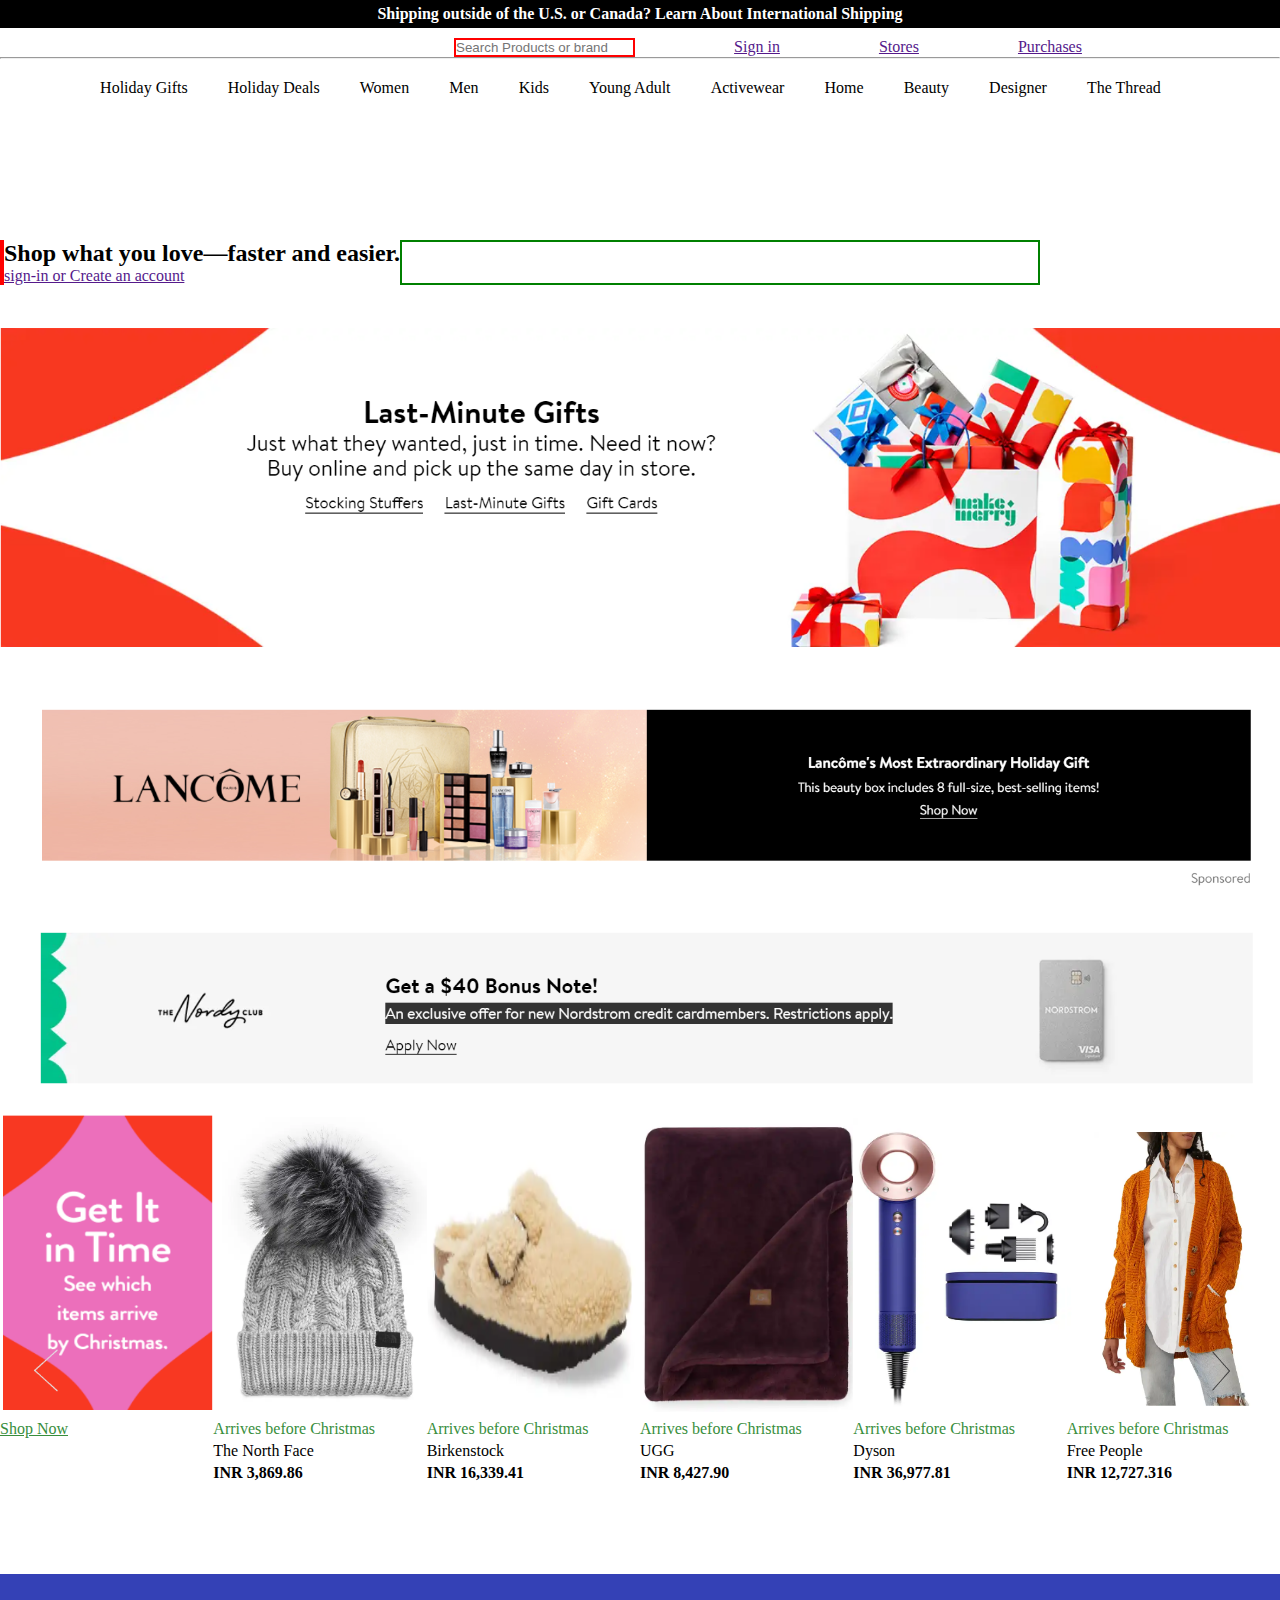
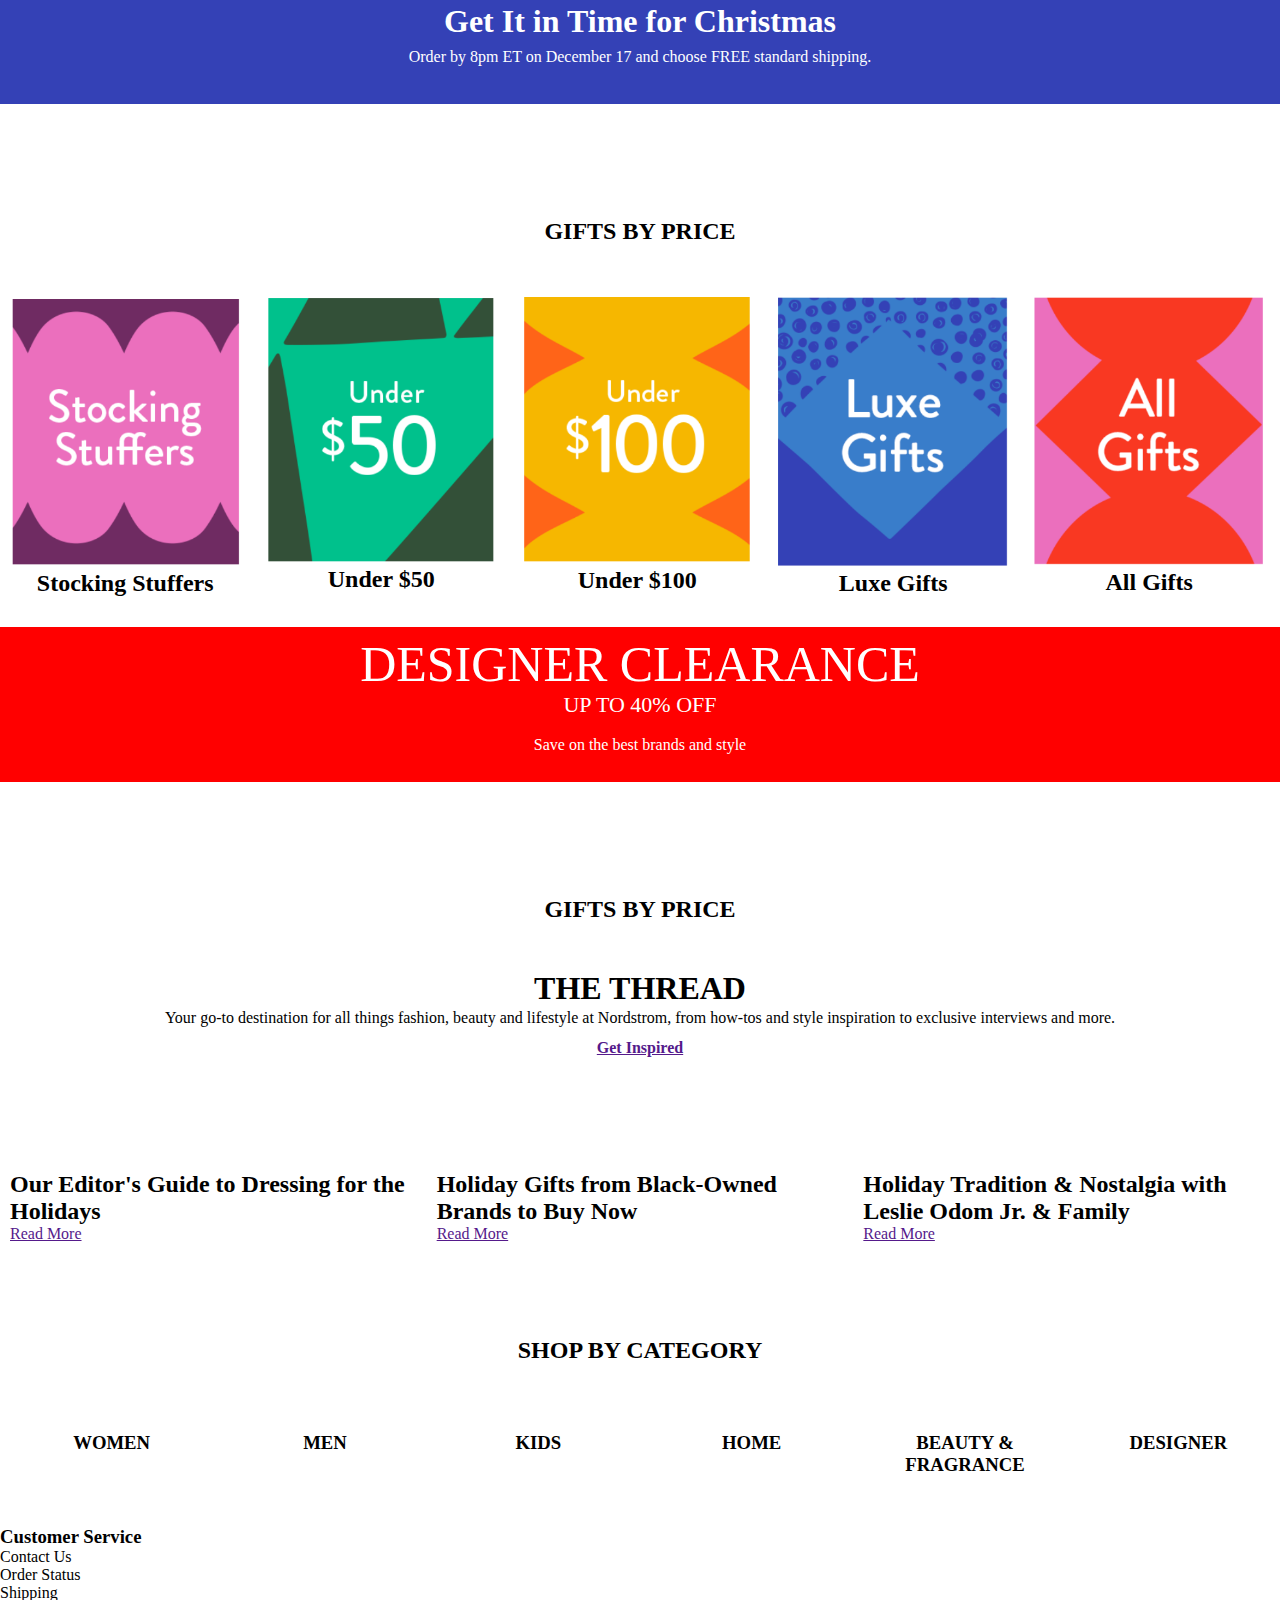
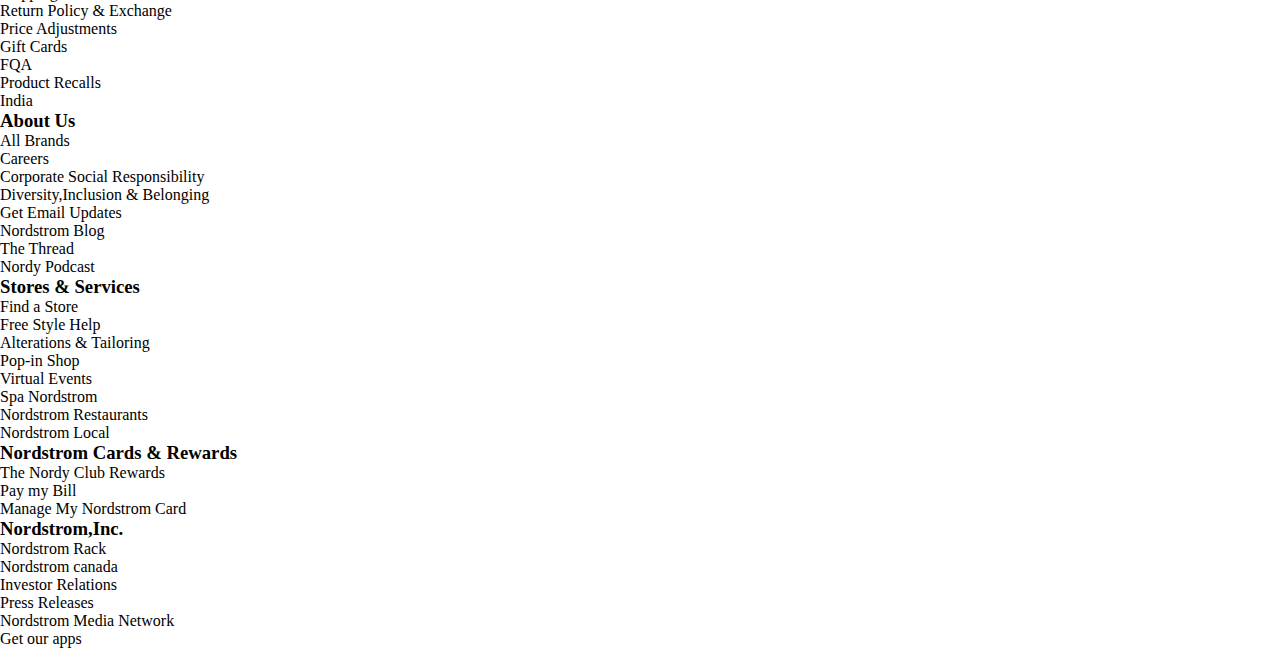
==== index.html @ 0e0fdbca "Merge pull request #5 from dharmikpuri/Day-3" ====
<!DOCTYPE html>
<html lang="en">
<head>
    <meta charset="UTF-8">
    <meta http-equiv="X-UA-Compatible" content="IE=edge">
    <meta name="viewport" content="width=device-width, initial-scale=1.0">
    <title>Nordstrom Online & In Store: Shoes, Jewelry, Clothing, Makeup, Dresses</title>
    <link rel="icon" href="//n.nordstrommedia.com/id/169f9507-47b3-44bc-9ad4-9244fe191523.png">
    <link rel="stylesheet" href="./Styles/main.css">
    
    <script src="https://kit.fontawesome.com/cdbb4de59f.js" crossorigin="anonymous"></script>
</head>

<body>
    
   <div id="header">
    
    <!-- /* UPPER */ -->
    <div id="upper_header">
      <h4>Shipping outside of the U.S. or Canada? Learn About International Shipping</h4>
     
    </div>

    <!-- /* MID */ -->
    <div  id="mid_header">
        
      
        <img src="https://1000logos.net/wp-content/uploads/2019/08/Nordstrom-logo-1.jpg" alt="">
      

      
       <input type="text" placeholder="Search Products or brand">
     
      
     
        <a href="">Sign in</a>
        <a href="">Stores</a>
        <a href="">Purchases</a>
        <i class="fa-solid fa-bag-shopping"></i>
       

       </div>
       
    <hr>

    <!-- /* BOTTOM */ -->
    <div  id="bottom_header">
         <p><i class="fa-solid fa-gift"></i>Holiday Gifts</p>
        <p>Holiday Deals</p>
        <p>Women</p>
        <p>Men</p>
        <p>Kids</p>
        <p>Young Adult</p>
        <p>Activewear</p>
        <p>Home</p>
        <p>Beauty</p>
        <p>Designer</p>
        <p>The Thread</p>
    </div>
   </div>


   <div id="image">
    
    <div>
        <img src="https://n.nordstrommedia.com/id/c30eb052-a9da-4529-95ed-0d1568cc55ad.png?h=22&w=536" alt="">
    </div>

    <div>
        <h2>Shop what you love—faster and easier.</h2>
        <a href="">sign-in or Create an account</a>
    </div>

    <div>
        <img src="https://n.nordstrommedia.com/id/c30eb052-a9da-4529-95ed-0d1568cc55ad.png?h=22&w=536" alt="">
    </div>

   </div>


   <!-- SLIDE -->
   <div id="slide">
    <img src="Images/image2.png" alt="" id="first">
</div>

<!-- IMAGE MID-1 -->
<div id="mid_img">
    <img src="Images\project img.png" alt="">
</div>


<!-- IMAGE MID-2 -->
<div  id="mid_img2">
    <img src="Images\image4.png" alt="">
</div>


<!-- IMAGE MID-3 -->
<div id="mid_img3">

    <div >
      <img src="Images/image5.png" alt="">
      <a href=""><p>Shop Now</p></a>
    </div>

    <div >
        <img src="Images/image6.png" alt="">
        <p>Arrives before Christmas</p>
        <p>The North Face</p>
        <p> <b> INR 3,869.86</b></p>
    </div>

    <div>
        <img src="Images/image7.png" alt="">
        <p>Arrives before Christmas</p>
        <p>Birkenstock</p>
        <p> <b> INR 16,339.41 </b></p>
    </div>

    <div>
        <img src="Images/image8.png" alt="">
        <p>Arrives before Christmas</p>
        <p>UGG</p>
        <p> <b> INR 8,427.90</b></p>
    </div>

    <div>
        <img src="Images/image9.png" alt="">
        <p>Arrives before Christmas</p>
        <p>Dyson</p>
        <p> <b>INR 36,977.81 </b></p> 
    </div>

    <div>
        <img src="Images/image10.png" alt="">
        <p>Arrives before Christmas</p>
        <p>Free People</p>
        <p> <b>INR 12,727.316 </b></p>
    </div>

</div>


<!-- BANNER BLUE -->
<div id="banner-blue">
   
    <h1>Get It in Time for Christmas</h1>
    <p>Order by 8pm ET on December 17 and choose FREE standard shipping.</p>
  </div>

  <!-- LINE IMG -->
  <div id="lineimg">
    <img src="https://n.nordstrommedia.com/id/5ec3d3de-9e8c-4317-bc28-3b42b503268e.png?h=17&w=1608" alt="">
  </div>


  <!-- GIFTS BY PRICE -->
  <div id="gbp">
      <h2>GIFTS BY PRICE</h2>
  </div>


  <!-- GIFTS BY PRICE Image -->
  <div id="gbpimg">

    <div >
    <img src="Images/image11.png" alt="">
    <h2>Stocking Stuffers</h2>
    </div>

      <div>
    <img src="Images/image12.png" alt="">
    <h2>Under $50</h2>
    </div>

    <div>
    <img src="Images/image13.png" alt="">
    <h2>Under $100</h2>
    </div>

    <div>
     <img src="Images/image14.png" alt="">
    <h2>Luxe Gifts</h2>
    </div>

    <div>
    <img src="Images/image15.png" alt="">
    <h2>All Gifts</h2>
     </div>

  </div>

    
  <!-- BANNER-RED -->
  <div id="banner-red">
    <p>DESIGNER CLEARANCE</p>
    <p>UP TO 40% OFF</p>
    <p>Save on the best brands and style</p>
  </div>


  <!-- LINE IMG-2 -->
  <div id="line2img">
    <img src="https://n.nordstrommedia.com/id/5ec3d3de-9e8c-4317-bc28-3b42b503268e.png?h=17&w=1608" alt="">
  </div>


  <!-- TRENDING NOW -->
  <div id="tn">
    <h2>GIFTS BY PRICE</h2>
</div>


<!-- THE THREAD -->
<div id="the-thread">
   <div>
    <h1>THE THREAD</h1>
    <p>Your go-to destination for all things fashion, beauty and lifestyle at Nordstrom, from how-tos and style inspiration to exclusive interviews and more.</p>
    <a href=""><h4> Get Inspired</h4></a>
   </div>
</div>

<!-- THE THREAD IMG -->
<div id="the-threadimg">
  <div>
    <img src="https://n.nordstrommedia.com/id/95a30ed2-2b37-4005-92c6-5e5f366d5ebb.jpeg?h=516&w=536" alt="">
    <h2>Our Editor's Guide to Dressing for the Holidays</h2>
    <a href=""><p>Read More</p></a>
  </div>


  <div>
    <img src="https://n.nordstrommedia.com/id/a8ebad6b-d684-4474-b5ac-c82f4db1affa.jpeg?h=516&w=536" alt="">
    <h2>Holiday Gifts from Black-Owned Brands to Buy Now</h2>
    <a href=""><p>Read More</p></a>
  </div>

  <div>
    <img src="https://n.nordstrommedia.com/id/41fb09c1-4d50-488c-a4ac-3d8e58723c84.jpeg?h=516&w=536" alt="">
    <h2>Holiday Tradition & Nostalgia with Leslie Odom Jr. & Family</h2>
    <a href=""><p>Read More</p></a>
  </div>
</div>


<!-- LINE IMG-3 -->
<div id="line3img">
    <img src="https://n.nordstrommedia.com/id/5ec3d3de-9e8c-4317-bc28-3b42b503268e.png?h=17&w=1608" alt="">
  </div>

   
  <!-- SHOP BY CATEGORY -->
  <div id="sbc">
    <h2>SHOP BY CATEGORY</h2>
</div>



<!-- SHOP BY CATEGORY IMAGES -->
 <div id="sbcimg">
  <div>
    <img src="https://n.nordstrommedia.com/id/8d5e2126-1fca-42f8-b71b-ce9d1a3cc0ab.jpeg?h=365&w=268" alt="">
    <h3>WOMEN</h3>
  </div>

  <div>
    <img src="https://n.nordstrommedia.com/id/fb45282f-b5e1-423b-9894-4a6071e7d3a1.jpeg?h=365&w=268" alt="">
    <h3>MEN</h3>
  </div>

  <div>
    <img src="https://n.nordstrommedia.com/id/278ded2f-d53f-4c14-a88c-8bc5ba1efe56.jpeg?h=365&w=268" alt="">
    <h3>KIDS</h3>
  </div>

  <div>
    <img src="https://n.nordstrommedia.com/id/1ceda26d-5052-4510-811b-82d30dbd5a23.jpeg?h=365&w=268" alt="">
    <h3>HOME</h3>
  </div>

  <div>
    <img src="https://n.nordstrommedia.com/id/a29eca50-eeb5-4d37-a2bf-2932c60746a3.jpeg?h=365&w=268" alt="">
    <h3>BEAUTY & FRAGRANCE</h3>
  </div>

  <div>
    <img src="https://n.nordstrommedia.com/id/48027591-850a-4544-814e-b458e00d6a51.jpeg?h=365&w=268" alt="">
    <h3>DESIGNER</h3>
  </div>
</div>

   
  <!-- FOTTER -->
  <div id="fotter">
     
    <div>
        <h3>Customer Service</h3>
        <p>Contact Us</p>
        <p>Order Status</p>
        <p>Shipping</p>
        <p>Return Policy & Exchange</p>
        <p>Price Adjustments</p>
        <p>Gift Cards</p>
        <p>FQA</p>
        <p>Product Recalls</p>
        <p>India</p>
    </div>

    <div>
        <h3>About Us</h3>
        <p>All Brands</p>
        <p>Careers</p>
        <p>Corporate Social Responsibility</p>
        <p>Diversity,Inclusion & Belonging</p>
        <p>Get Email Updates</p>
        <p>Nordstrom Blog</p>
        <p>The Thread</p>
        <p>Nordy Podcast</p>
    </div>

    <div>
        <h3>Stores & Services</h3>
        <p>Find a Store</p>
        <p>Free Style Help</p>
        <p>Alterations & Tailoring</p>
        <p>Pop-in Shop</p>
        <p>Virtual Events</p>
        <p>Spa Nordstrom</p>
        <p></p>
        <p>Nordstrom Restaurants</p>
        <p>Nordstrom Local</p>
    </div>

      
    <div>
        <h3>Nordstrom Cards & Rewards</h3>
        <p>The Nordy Club Rewards</p>
        <p>Pay my Bill</p>
        <p>Manage My Nordstrom Card</p>
    </div>

    <div>
        <h3>Nordstrom,Inc.</h3>
        <p>Nordstrom Rack</p>
        <p>Nordstrom canada</p>
        <p>Investor Relations</p>
        <p>Press Releases</p>
        <p>Nordstrom Media Network</p>
    </div>


     <div>
        <p>Get our apps</p>
     </div>


  </div>




</body>
</html>
<script src="./Scripts/main.js"></script>
---- Styles/main.css ----
*{
    padding: 0px;
    margin: 0px;
    box-sizing: border-box;
}


#header{
  height: 180px;
  /* border: 2px solid red; */
 
  }


/* UPPER */
#header > #upper_header{
  background-color: black;
  color: white;
  text-align: center;
  padding-bottom: 5px;
  padding-top: 5px;
}





/* MID */
#header > #mid_header{
    display: flex;
    /* border: 2px solid red; */
    margin-top: 10px;
    justify-content: space-evenly;
}
#mid_header > input{
    border: 2px solid red;
    margin: 0px;
}
#mid_header > img{
    width: 20%;
}


/* #header > #mid_header > :nth-child(3){
    display: flex;
    width: 30%;
} */



/* BOTTOM */
#bottom_header > p{
    display: inline;
    margin-left: 3%;
}
#bottom_header > p:hover{
    color: red;
}
#bottom_header{
    width: 98%;
    margin: auto;
    padding-left: 4%;
    /* border: 2px solid green; */
    padding-top: 10px;
    padding-bottom: 10px;
    margin-top: 10px;
}


/* IMAGE */
#image{
    display: flex;
    position: relative;
    top: 60px;
    width: 100%;
}

#image >div> img{
    width: 70%;
}
#image >div:nth-child(3){
    border: 2px solid green;
    position: relative;
    /* left: 20px; */
    width: 50%;
}
#image>div:nth-child(3){
    position: relative;
    /* right: 100px; */
}
#image >div:nth-child(1){
    border: 2px solid red;
    position: relative;
    /* left: 90px; */
}

/* SLIDE */
#slide{
    margin-top: 100px;
    margin-bottom: 50px;
}
#slide > img{
  width: 100%;
  margin: auto;
}

/* IMAGE MID */
#mid_img{
    margin: auto;
    width: 100%;
}
#mid_img > img{
   width: 95%;
   /* margin-top: 30px; */
   margin-left: 3%;
}

/* IMAGE MID-2 */
#mid_img2{
    margin: auto;
    width: 100%;
}
#mid_img2 > img{
   width: 95%;
   margin-top: 40px;
   margin-bottom: 20px;
   margin-left: 3%;
}

/* IMAGE MID-3 */
#mid_img3{
    display: grid;
    grid-template-columns: repeat(6,1fr);   
    width: 100%;
    margin: auto;
    line-height: 22px;
    margin-bottom: 90px;
}
#mid_img3 > div> img{
    width: 100%;
    height: 300px;
    gap: 5px 5px;
    /* border: 2px solid green; */
}
#mid_img3 > div > :nth-child(2){
    color: #388E3C;
}

/* BANNER BLUE*/
#banner-blue{
    width: 100%;
    text-align: center;
    /* border: 2px solid red; */
    padding-top: 30px;
    padding-bottom: 30px;
    background-color: #3441b6 ;
    color: white;
    line-height: 35px;
    margin-bottom: 70px;
}

/* LINE IMG */
#lineimg >img{
  width: 95%;
  margin-left:20px;
  margin-bottom: 40px;
}

/* GIFTS BY PRICE */
#gbp{
    text-align: center;
    margin-bottom: 50px;
}


/* GIFTS BY PRICE Image */
#gbpimg{
    display: grid;
    grid-template-columns: repeat(5,1fr);   
    width: 100%;
    margin: auto;
    text-align: center;   
  }
#gbpimg > div > img{
    width: 100%;
}
#gbpimg > div{
    width: 90%;
    margin-left: 10px;
    margin-bottom: 30px;
}


/* BANNER-RED */
#banner-red{
    width: 100%;
    text-align: center;
    /* border: 2px solid red; */
    padding-top: 20px;
    padding-bottom: 20px;
    background-color: red ;
    color: white;
    line-height: 35px;
    margin-bottom: 70px;
}
#banner-red > :nth-child(1){
   font-size: 50px;
}
#banner-red > :nth-child(2){
    font-size: 22px;
    line-height: 45px;
 }


 /* LINE IMG-2 */
 #line2img > img{
    width: 95%;
  margin-left:20px;
  margin-bottom: 40px;
 }


 /* TRENDING NOW  */
     #tn{
        text-align: center;
        margin-bottom: 50px;
     }



     /* THE THREAD */
    #the-thread{
        text-align: center;
        line-height: 30px;
        padding-bottom: 90px;
    }



    /* THE THREAD IMG */
    #the-threadimg{
        display: grid;
        grid-template-columns: repeat(3,1fr);
        gap: 10px;
        margin-bottom: 50px;
        margin-left: 10px;
    }
    #the-threadimg > div > img{
        width: 100%;
    }



    /* LINE IMG-3 */
 #line3img > img{
    width: 95%;
  margin-left:20px;
  margin-bottom: 40px;
 }



 /* SHOP BY CATEGORY */
 #sbc{
    text-align: center;
    margin-bottom: 50px;
 }


 /* SHOP BY CATEGORY IMAGES */
 #sbcimg{
    display: grid;
    grid-template-columns: repeat(6,1fr);
    gap: 10px;
    margin-bottom: 50px;
    margin-left: 10px;
    text-align: center;
 }
 #sbcimg > div > img{
    width: 100%;
 }


 /* FOTTER */
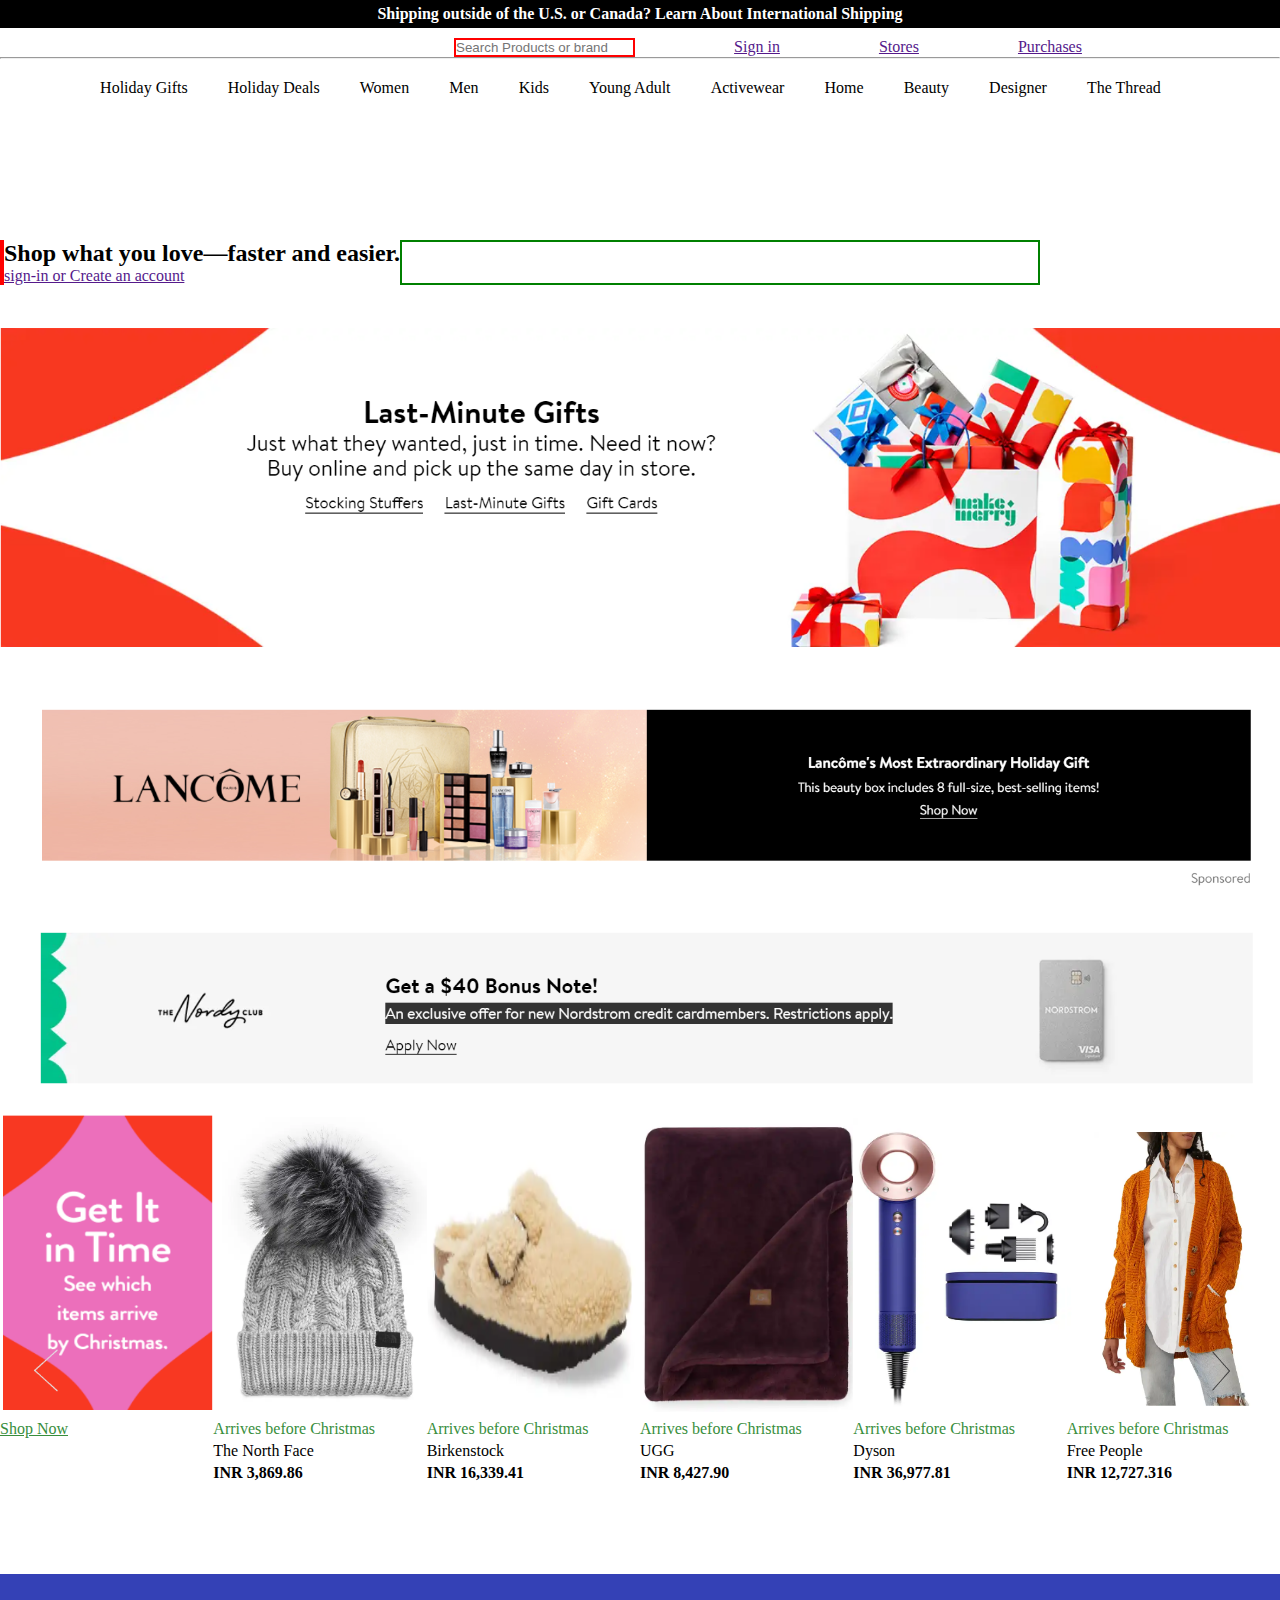
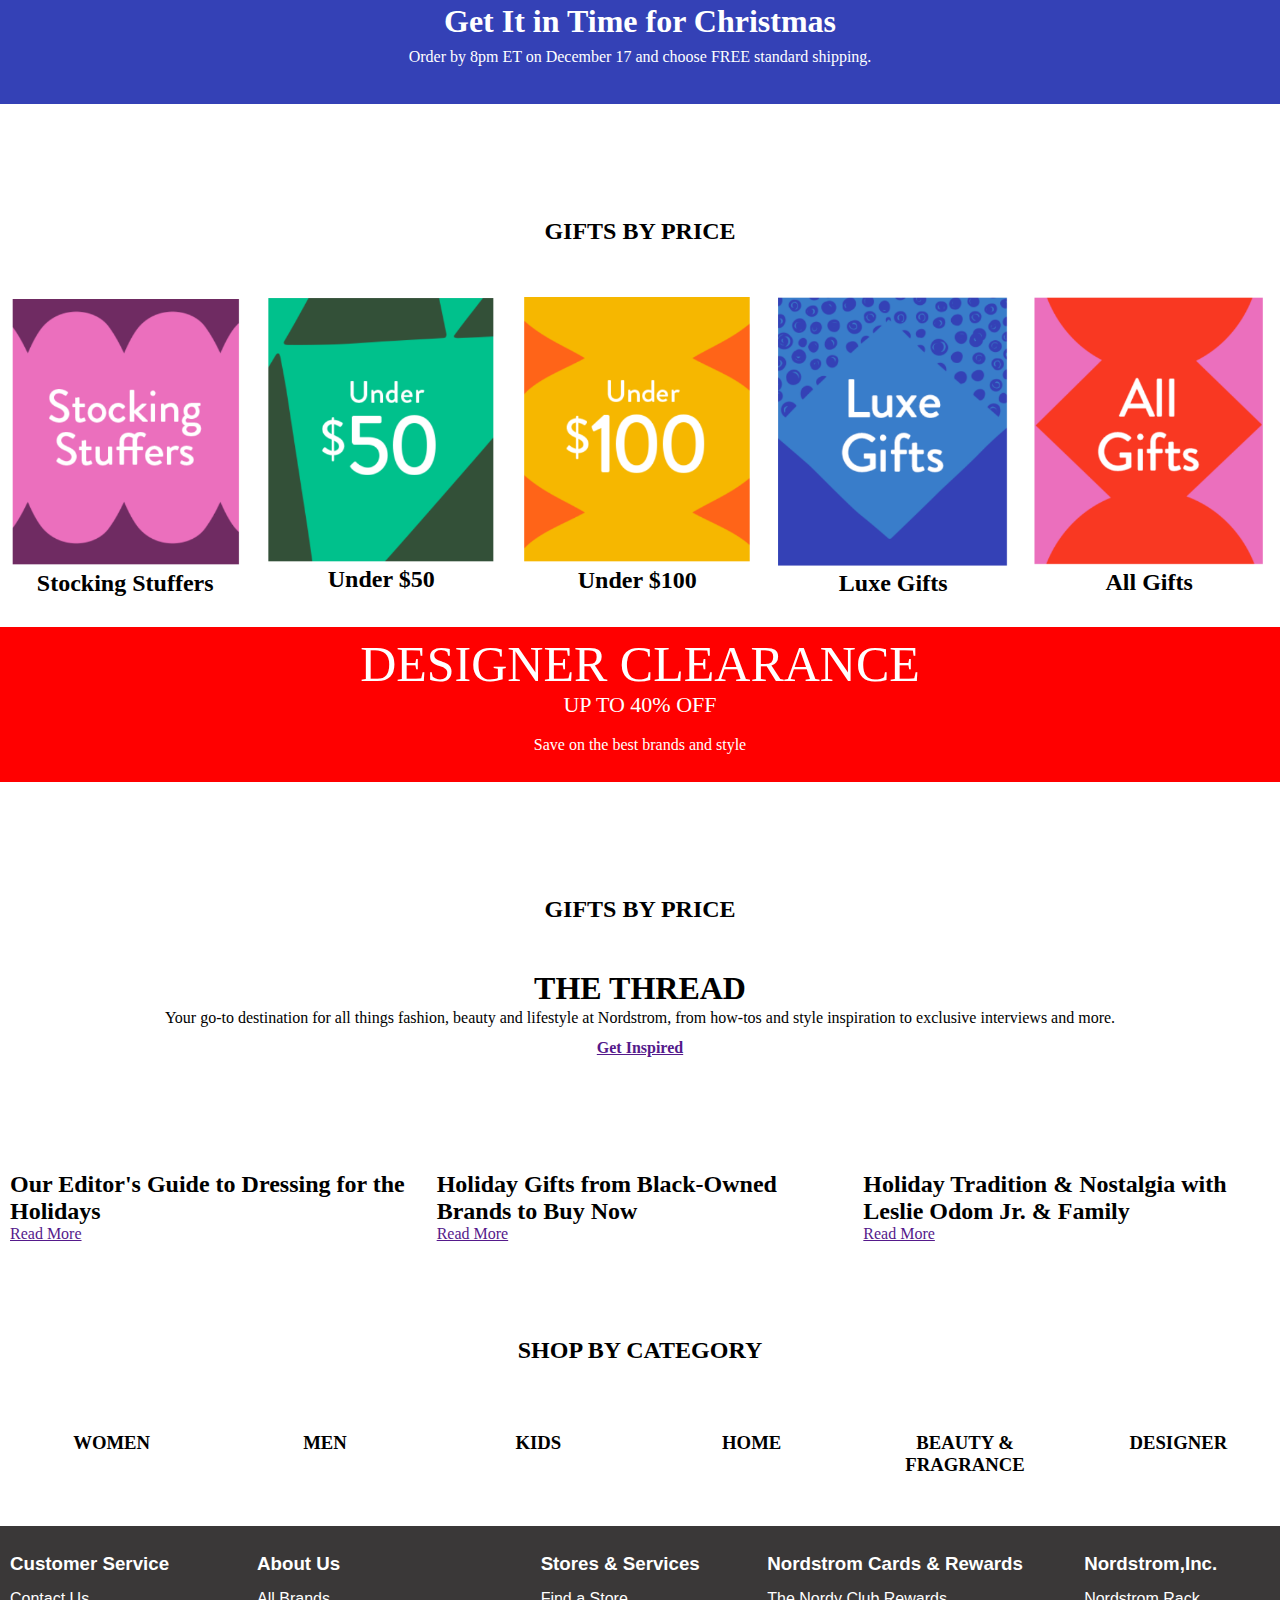
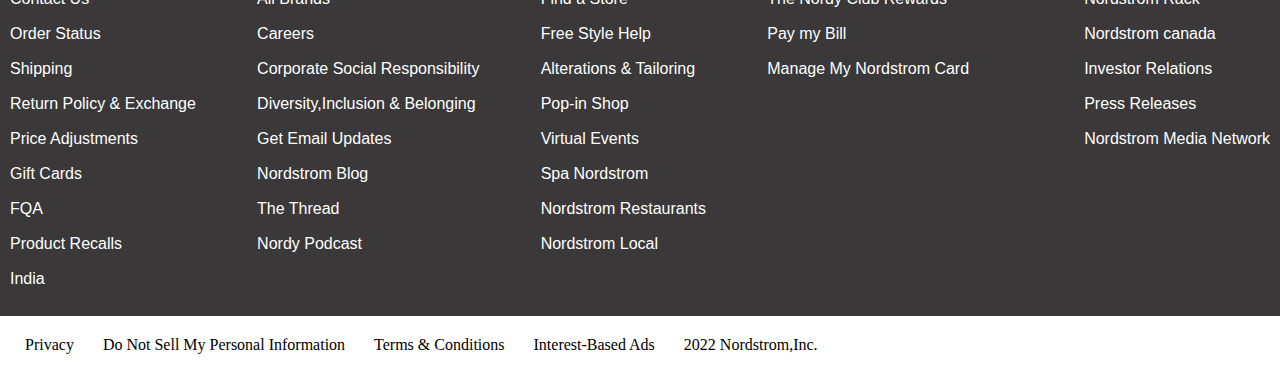
==== commit f2563a12: "Day-4" ====
--- a/index.html
+++ b/index.html
@@ -292,68 +292,71 @@
    
   <!-- FOTTER -->
   <div id="fotter">
-     
+     <div id="fotter-child">
     <div>
         <h3>Customer Service</h3>
-        <p>Contact Us</p>
-        <p>Order Status</p>
-        <p>Shipping</p>
-        <p>Return Policy & Exchange</p>
-        <p>Price Adjustments</p>
-        <p>Gift Cards</p>
-        <p>FQA</p>
-        <p>Product Recalls</p>
-        <p>India</p>
+        <li>Contact Us</li>
+        <li>Order Status</li>
+        <li>Shipping</li>
+        <li>Return Policy & Exchange</li>
+        <li>Price Adjustments</li>
+        <li>Gift Cards</li>
+        <li>FQA</li>
+        <li>Product Recalls</li>
+        <li>India</li>
     </div>
 
     <div>
         <h3>About Us</h3>
-        <p>All Brands</p>
-        <p>Careers</p>
-        <p>Corporate Social Responsibility</p>
-        <p>Diversity,Inclusion & Belonging</p>
-        <p>Get Email Updates</p>
-        <p>Nordstrom Blog</p>
-        <p>The Thread</p>
-        <p>Nordy Podcast</p>
+        <li>All Brands</li>
+        <li>Careers</li>
+        <li>Corporate Social Responsibility</li>
+        <li>Diversity,Inclusion & Belonging</li>
+        <li>Get Email Updates</li>
+        <li>Nordstrom Blog</li>
+        <li>The Thread</li>
+        <li>Nordy Podcast</li>
     </div>
 
     <div>
         <h3>Stores & Services</h3>
-        <p>Find a Store</p>
-        <p>Free Style Help</p>
-        <p>Alterations & Tailoring</p>
-        <p>Pop-in Shop</p>
-        <p>Virtual Events</p>
-        <p>Spa Nordstrom</p>
-        <p></p>
-        <p>Nordstrom Restaurants</p>
-        <p>Nordstrom Local</p>
+        <li>Find a Store</li>
+        <li>Free Style Help</li>
+        <li>Alterations & Tailoring</li>
+        <lip>Pop-in Shop</lip>
+        <li>Virtual Events</li>
+        <li>Spa Nordstrom</li>
+        <li>Nordstrom Restaurants</li>
+        <li>Nordstrom Local</li>
     </div>
 
       
     <div>
         <h3>Nordstrom Cards & Rewards</h3>
-        <p>The Nordy Club Rewards</p>
-        <p>Pay my Bill</p>
-        <p>Manage My Nordstrom Card</p>
+        <li>The Nordy Club Rewards</li>
+        <li>Pay my Bill</li>
+        <li>Manage My Nordstrom Card</li>
     </div>
 
     <div>
         <h3>Nordstrom,Inc.</h3>
-        <p>Nordstrom Rack</p>
-        <p>Nordstrom canada</p>
-        <p>Investor Relations</p>
-        <p>Press Releases</p>
-        <p>Nordstrom Media Network</p>
-    </div>
-
-
-     <div>
-        <p>Get our apps</p>
-     </div>
-
-
+        <li>Nordstrom Rack</li>
+        <li>Nordstrom canada</li>
+        <li>Investor Relations</li>
+        <li>Press Releases</li>
+        <li>Nordstrom Media Network</li>
+    </div>
+</div>
+  </div>
+
+
+  <!-- LOWER FOTTER -->
+  <div id="lower-fotter">
+    <p>Privacy</p>
+    <p>Do Not Sell My Personal Information</p>
+    <p>Terms & Conditions</p>
+    <p>Interest-Based Ads</p>
+    <p>2022 Nordstrom,Inc.</p>
   </div>
 
 
--- a/Styles/main.css
+++ b/Styles/main.css
@@ -3,7 +3,9 @@
     margin: 0px;
     box-sizing: border-box;
 }
-
+img{
+    cursor: pointer;
+}
 
 #header{
   height: 180px;
@@ -282,6 +284,39 @@
 
 
  /* FOTTER */
- 
-
-
+ #fotter > div{
+    display: flex;
+    justify-content: space-between;
+    line-height: 35px;
+    padding-top: 20px;
+    padding-bottom: 20px;
+    margin-top: 20px;
+    margin-bottom: 20px;
+    background-color: rgb(58, 56, 56);
+    color: white;
+    padding-left: 10px;
+    padding-right: 10px;
+    
+    font-family: Brandon Text,Arial,sans-serif;
+
+ }
+#fotter li{
+    list-style: none;
+}
+
+
+ /* LOWER FOTTER */
+#lower-fotter > p{
+    display: inline;
+    justify-content: space-between;
+    margin-left: 25px;
+}
+#lower-fotter{
+    margin-bottom: 30px;
+}
+#lower-fotter > p:hover{
+    color: rgb(217, 53, 8);
+}
+
+
+
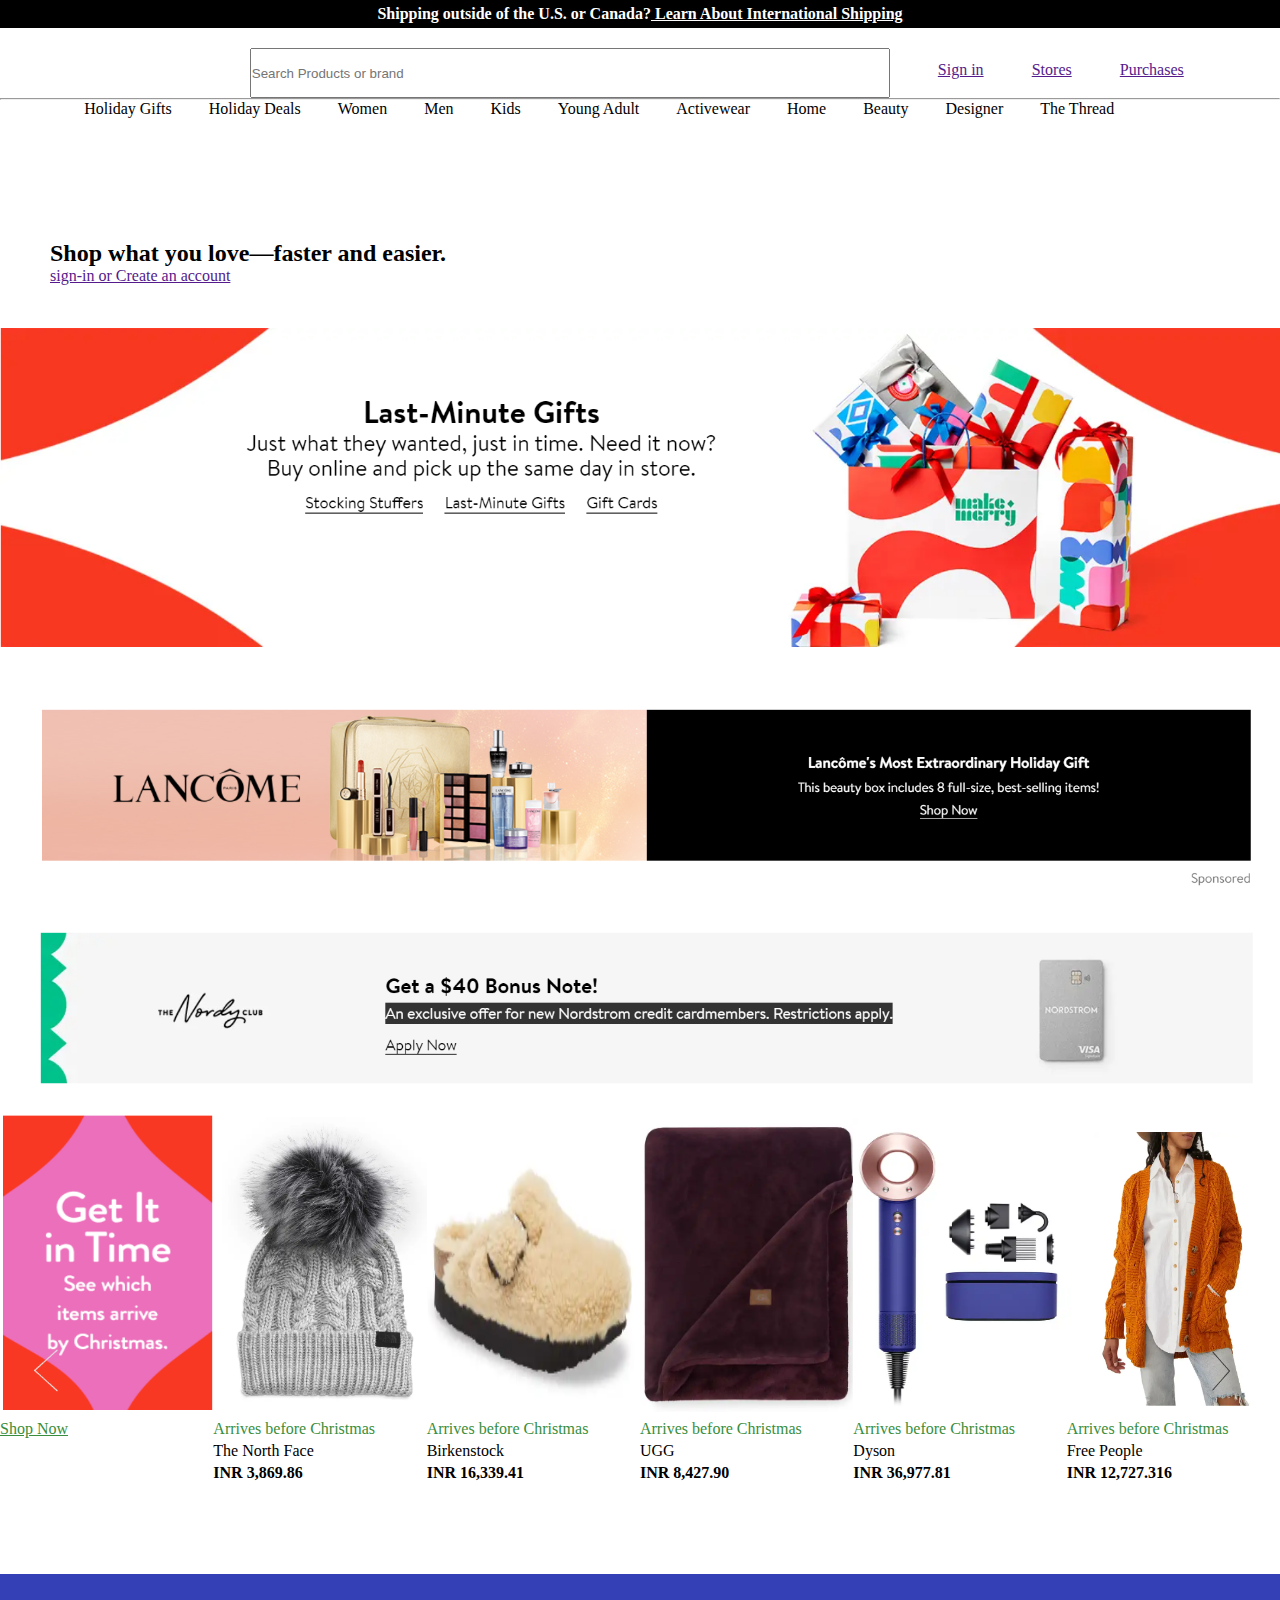
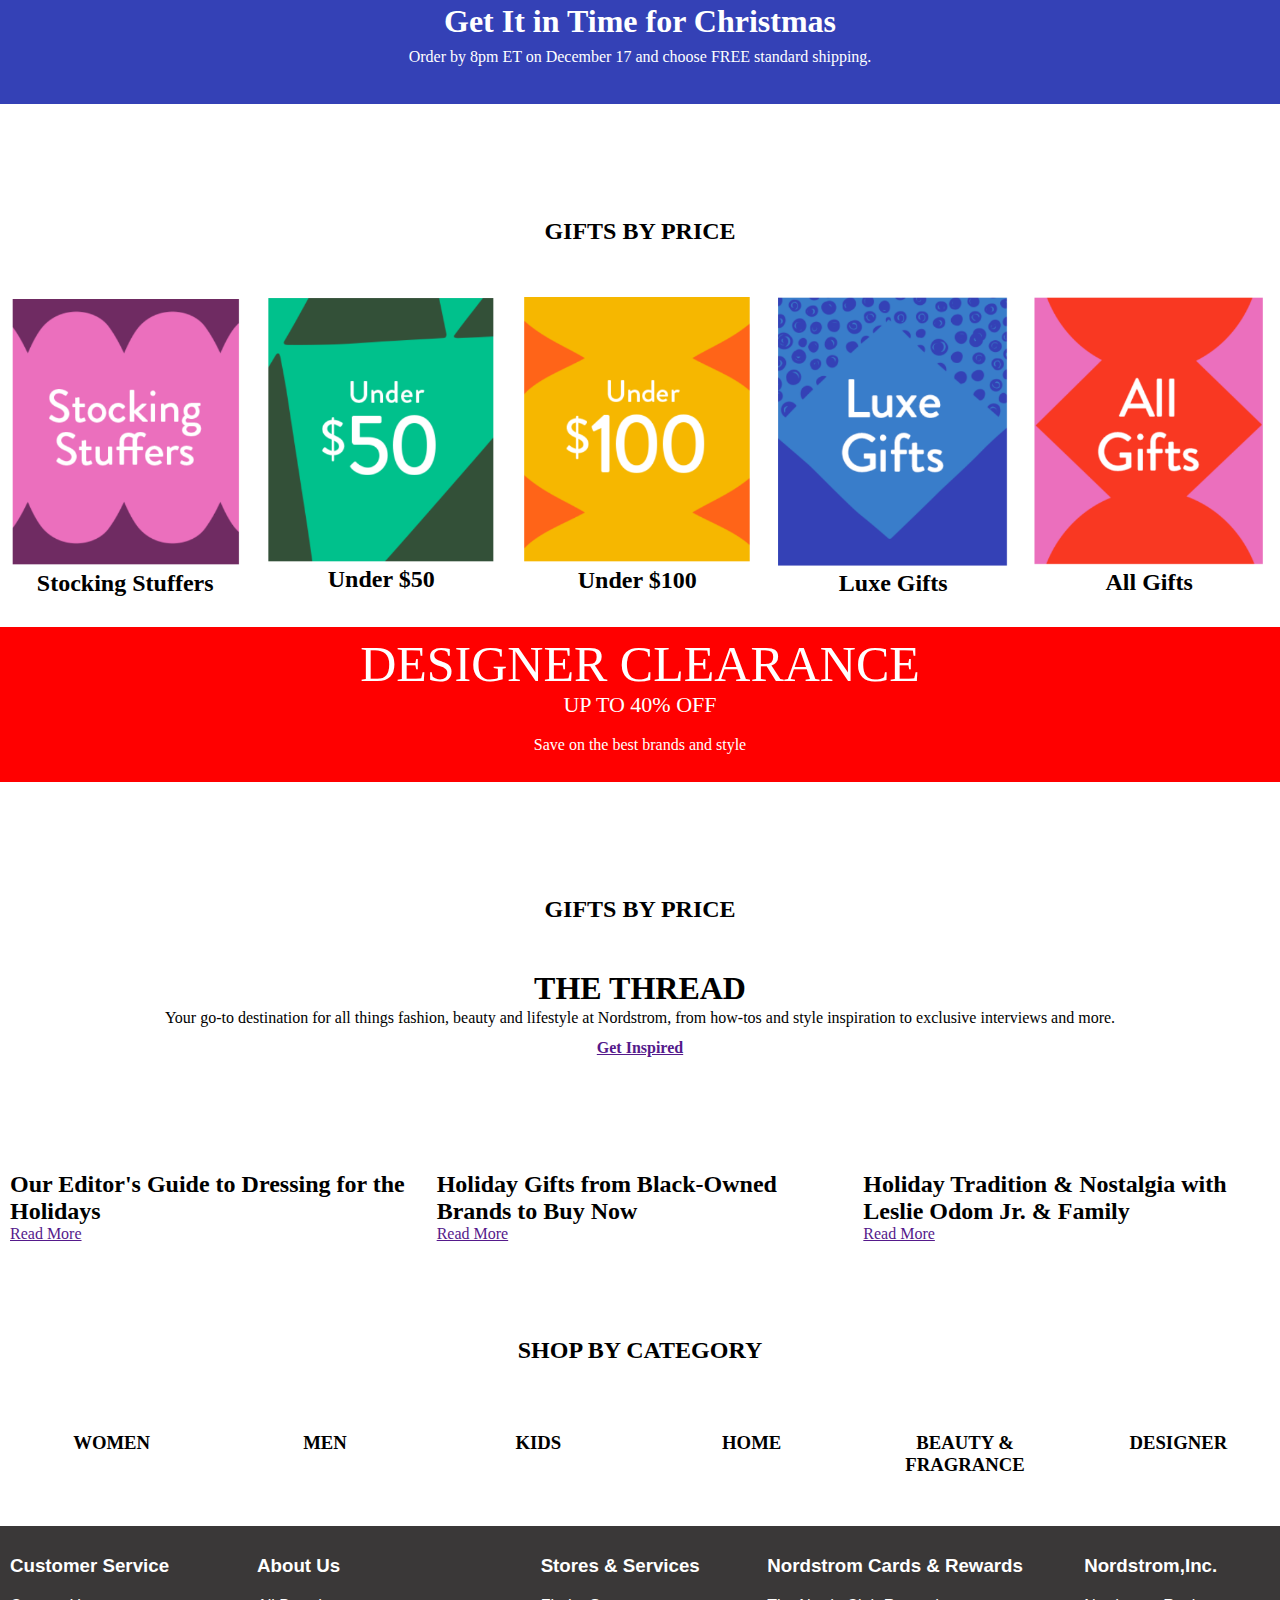
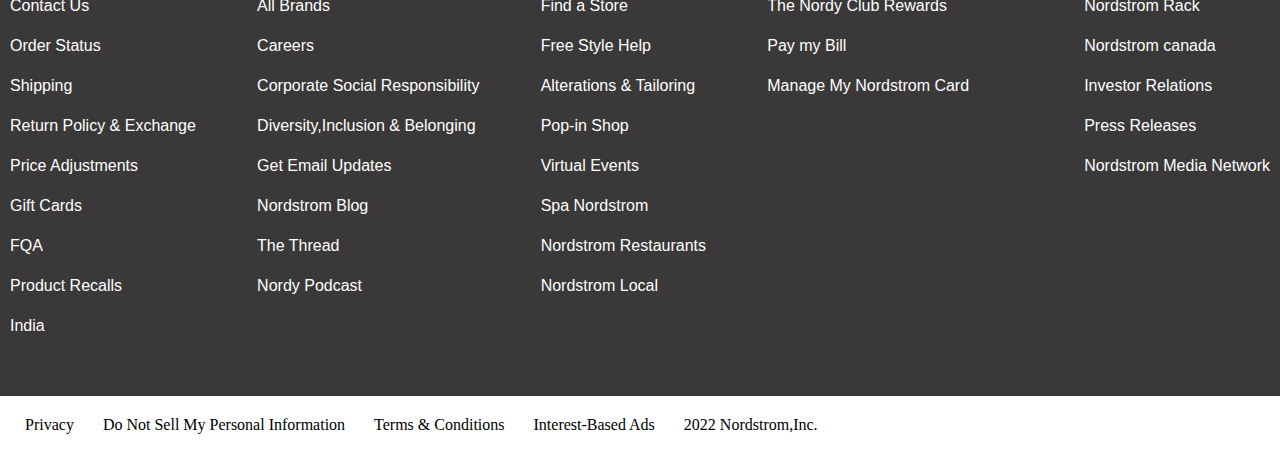
==== commit be3fa567: "Merge pull request #7 from dharmikpuri/Day-5" ====
--- a/index.html
+++ b/index.html
@@ -17,7 +17,7 @@
     
     <!-- /* UPPER */ -->
     <div id="upper_header">
-      <h4>Shipping outside of the U.S. or Canada? Learn About International Shipping</h4>
+      <h4>Shipping outside of the U.S. or Canada?<u> Learn About International Shipping</u></h4>
      
     </div>
 
@@ -71,7 +71,7 @@
         <a href="">sign-in or Create an account</a>
     </div>
 
-    <div>
+    <div class="dots">
         <img src="https://n.nordstrommedia.com/id/c30eb052-a9da-4529-95ed-0d1568cc55ad.png?h=22&w=536" alt="">
     </div>
 
--- a/Styles/main.css
+++ b/Styles/main.css
@@ -4,7 +4,7 @@
     box-sizing: border-box;
 }
 img{
-    cursor: pointer;
+    cursor:pointer;
 }
 
 #header{
@@ -33,15 +33,22 @@
     /* border: 2px solid red; */
     margin-top: 10px;
     justify-content: space-evenly;
+
 }
 #mid_header > input{
-    border: 2px solid red;
-    margin: 0px;
-}
+    /* border: 2px solid red; */
+    height: 50px;
+    width: 50%;
+    margin: 10px 0 0 0;
+}
+
 #mid_header > img{
-    width: 20%;
-}
-
+    width: 12%;
+}
+
+#mid_header a,i{
+    margin-top: 23px;
+}
 
 /* #header > #mid_header > :nth-child(3){
     display: flex;
@@ -59,13 +66,13 @@
     color: red;
 }
 #bottom_header{
-    width: 98%;
-    margin: auto;
+    width: 90%;
+    
     padding-left: 4%;
     /* border: 2px solid green; */
-    padding-top: 10px;
+    
     padding-bottom: 10px;
-    margin-top: 10px;
+    
 }
 
 
@@ -76,12 +83,15 @@
     top: 60px;
     width: 100%;
 }
+.dots img{
+    margin-left: 100px;
+}
 
 #image >div> img{
-    width: 70%;
+    width: 78%;
 }
 #image >div:nth-child(3){
-    border: 2px solid green;
+    /* border: 2px solid green; */
     position: relative;
     /* left: 20px; */
     width: 50%;
@@ -91,8 +101,9 @@
     /* right: 100px; */
 }
 #image >div:nth-child(1){
-    border: 2px solid red;
-    position: relative;
+    /* border: 2px solid red; */
+    /* position: relative; */
+    margin-left: 50px;
     /* left: 90px; */
 }
 
@@ -287,9 +298,9 @@
  #fotter > div{
     display: flex;
     justify-content: space-between;
-    line-height: 35px;
+    line-height: 40px;
     padding-top: 20px;
-    padding-bottom: 20px;
+    padding-bottom: 50px;
     margin-top: 20px;
     margin-bottom: 20px;
     background-color: rgb(58, 56, 56);
@@ -303,6 +314,10 @@
 #fotter li{
     list-style: none;
 }
+#fotter li:hover{
+  /* padding-left: 10px; */
+  font-size: 25px;
+}
 
 
  /* LOWER FOTTER */
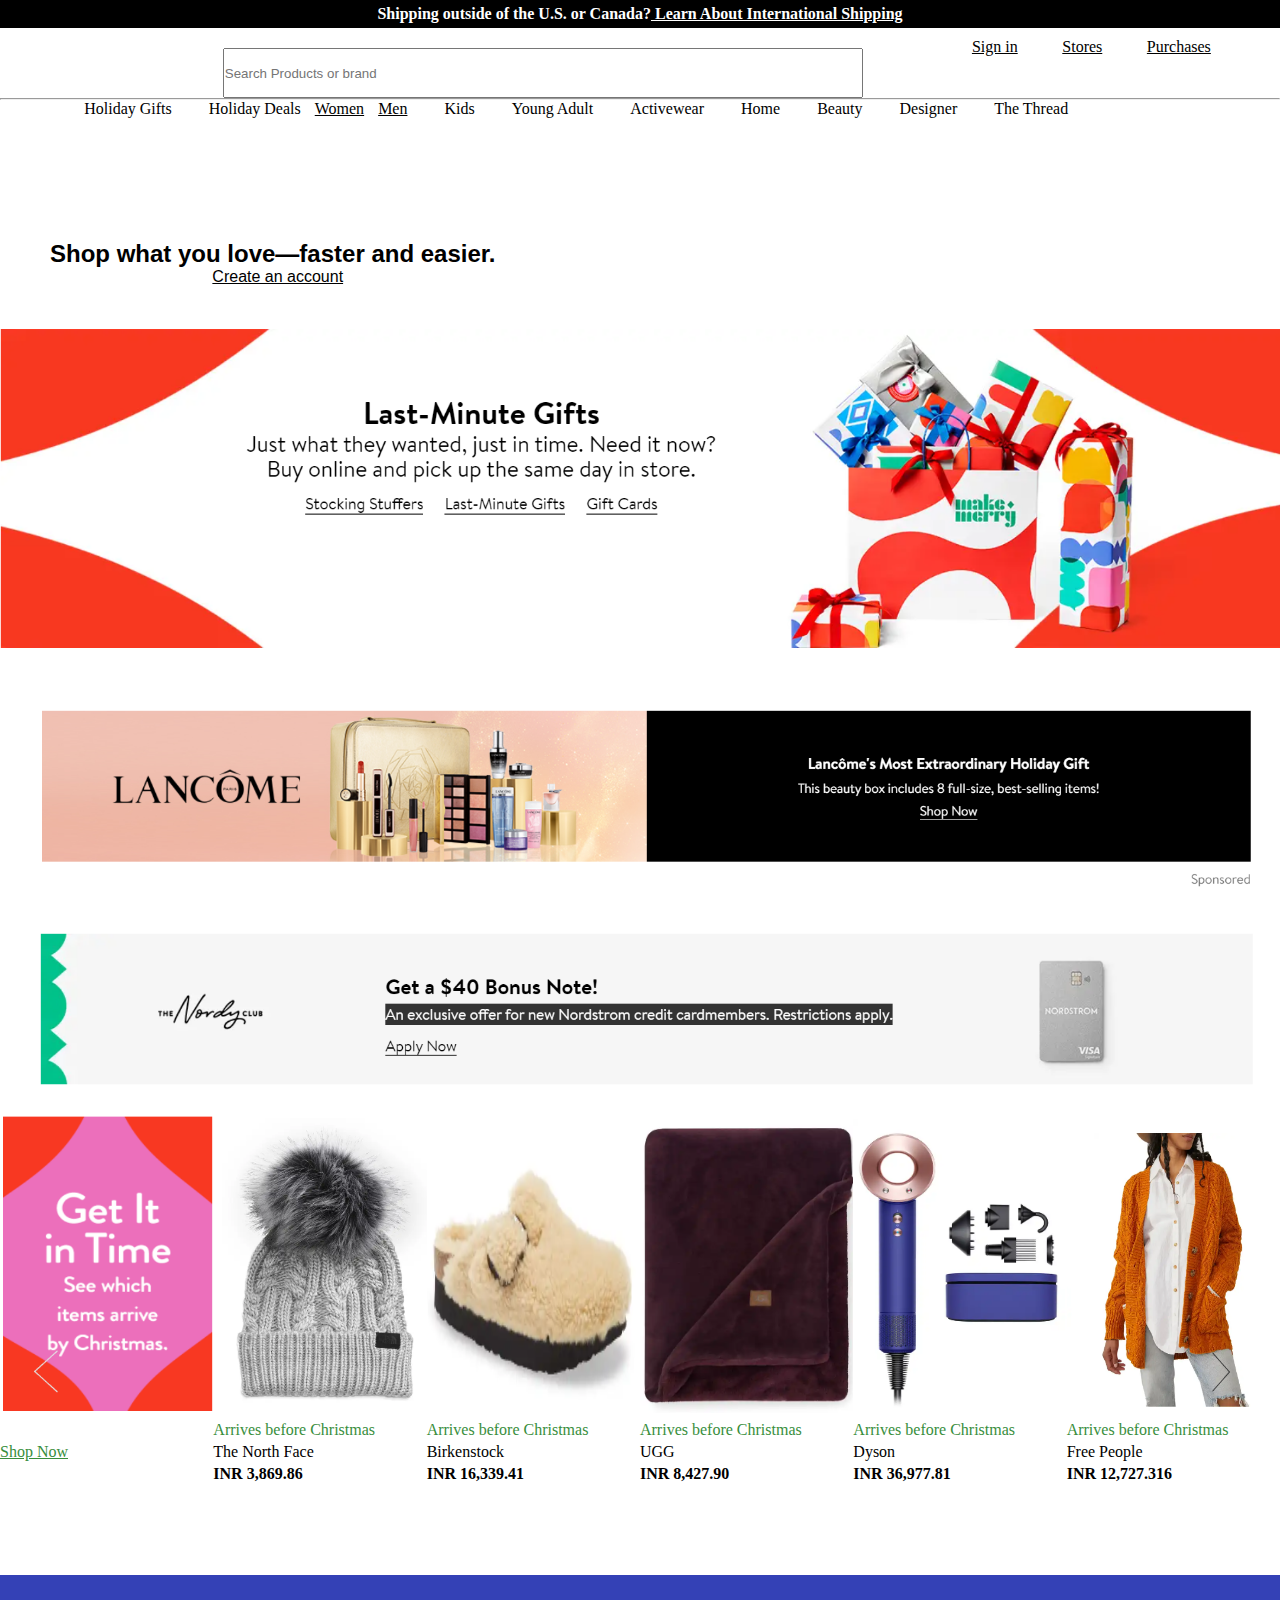
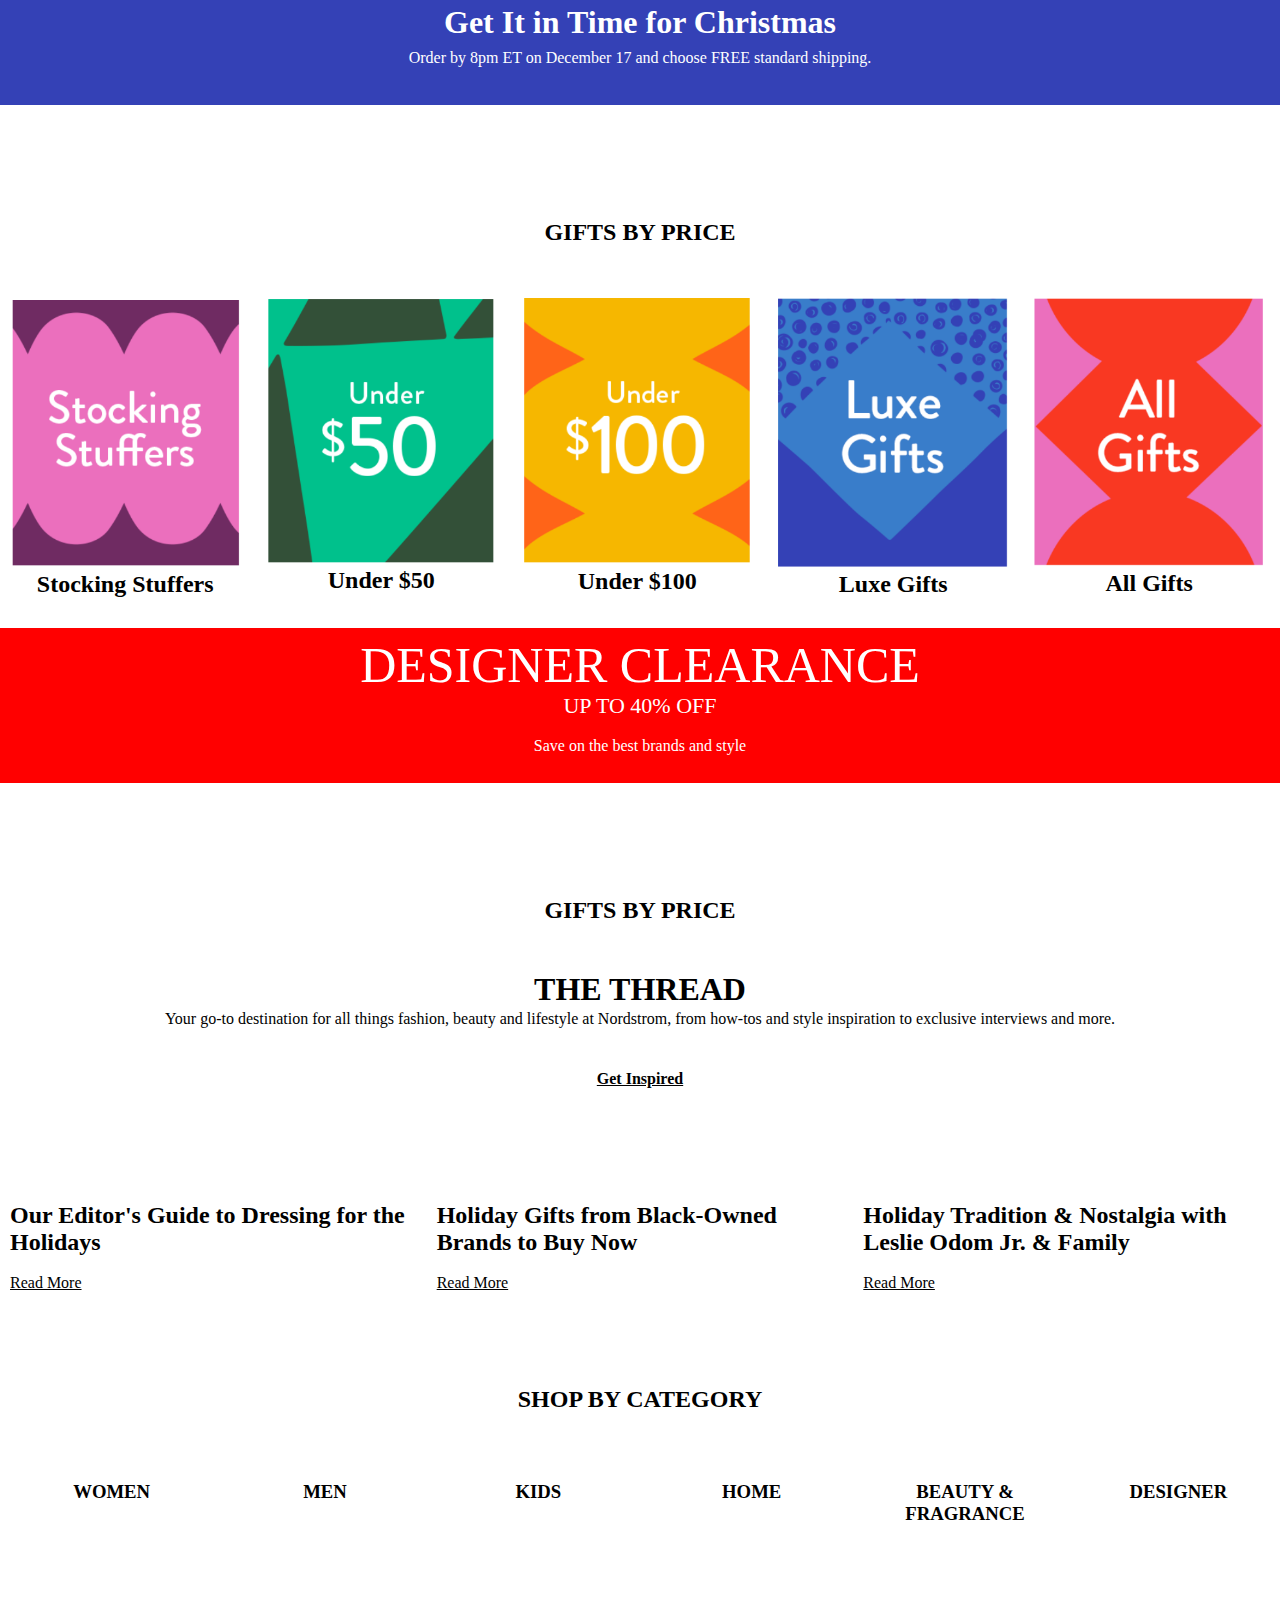
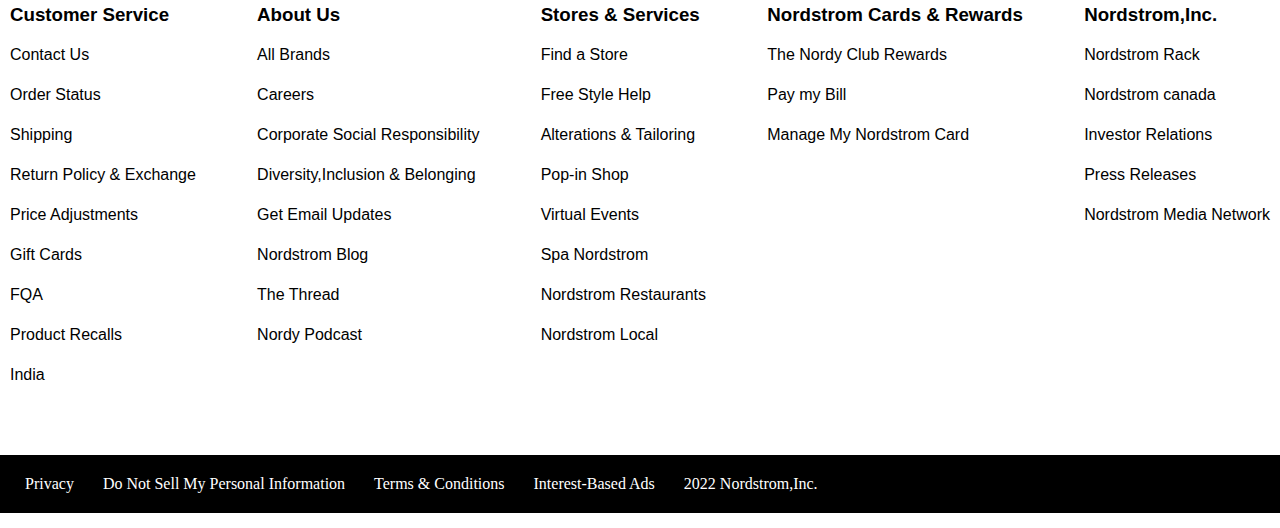
==== commit af0f775c: "addition" ====
--- a/index.html
+++ b/index.html
@@ -29,13 +29,15 @@
       
 
       
-       <input type="text" placeholder="Search Products or brand">
+       <input  type="text" placeholder="Search Products or brand">
+       <i  id="gola" class="fa-solid fa-magnifying-glass"></i>
+       
      
       
      
-        <a href="">Sign in</a>
+        <a href="signin .html">Sign in</a>
         <a href="">Stores</a>
-        <a href="">Purchases</a>
+        <a href="add to cart.html">Purchases</a>
         <i class="fa-solid fa-bag-shopping"></i>
        
 
@@ -47,8 +49,8 @@
     <div  id="bottom_header">
          <p><i class="fa-solid fa-gift"></i>Holiday Gifts</p>
         <p>Holiday Deals</p>
-        <p>Women</p>
-        <p>Men</p>
+        <a href="women.html" target="_blank">Women</a>
+        <a href="men.html" target="_blank">Men</a>
         <p>Kids</p>
         <p>Young Adult</p>
         <p>Activewear</p>
@@ -66,9 +68,9 @@
         <img src="https://n.nordstrommedia.com/id/c30eb052-a9da-4529-95ed-0d1568cc55ad.png?h=22&w=536" alt="">
     </div>
 
-    <div>
+    <div id="middle">
         <h2>Shop what you love—faster and easier.</h2>
-        <a href="">sign-in or Create an account</a>
+        <a href="signin .html"> Create an account</a>
     </div>
 
     <div class="dots">
--- a/Styles/main.css
+++ b/Styles/main.css
@@ -10,7 +10,6 @@
 #header{
   height: 180px;
   /* border: 2px solid red; */
- 
   }
 
 
@@ -46,14 +45,11 @@
     width: 12%;
 }
 
-#mid_header a,i{
+/* #mid_header a,i{
     margin-top: 23px;
-}
-
-/* #header > #mid_header > :nth-child(3){
-    display: flex;
-    width: 30%;
 } */
+
+
 
 
 
@@ -300,14 +296,14 @@
     justify-content: space-between;
     line-height: 40px;
     padding-top: 20px;
-    padding-bottom: 50px;
+    padding-bottom: 40px;
     margin-top: 20px;
     margin-bottom: 20px;
-    background-color: rgb(58, 56, 56);
-    color: white;
+    /* background-color: rgb(58, 56, 56); */
+    /* color: white; */
     padding-left: 10px;
     padding-right: 10px;
-    
+    /* border: 2px solid red; */
     font-family: Brandon Text,Arial,sans-serif;
 
  }
@@ -315,8 +311,7 @@
     list-style: none;
 }
 #fotter li:hover{
-  /* padding-left: 10px; */
-  font-size: 25px;
+  padding-left: 10px;
 }
 
 
@@ -327,11 +322,38 @@
     margin-left: 25px;
 }
 #lower-fotter{
-    margin-bottom: 30px;
+  
+    background-color: black;
+    color: white;
+    padding-top: 20px;
+    padding-bottom: 20px;
+    margin-bottom: 15px;
 }
 #lower-fotter > p:hover{
     color: rgb(217, 53, 8);
 }
-
-
-
+a{
+    text-decoration: none;
+}
+
+#middle{
+    font-family: Brandon Text,Arial,sans-serif;
+    text-align: center;
+    color: black;
+}
+ a{
+    color: black;
+    text-decoration: underline;
+    margin-left: 10px;
+}
+a:hover{
+    color: red;
+}
+#gola{
+    margin: 0px;
+    margin-top: 25px;
+    margin-right: 30px;
+    rotate: -15deg;
+    
+}
+
